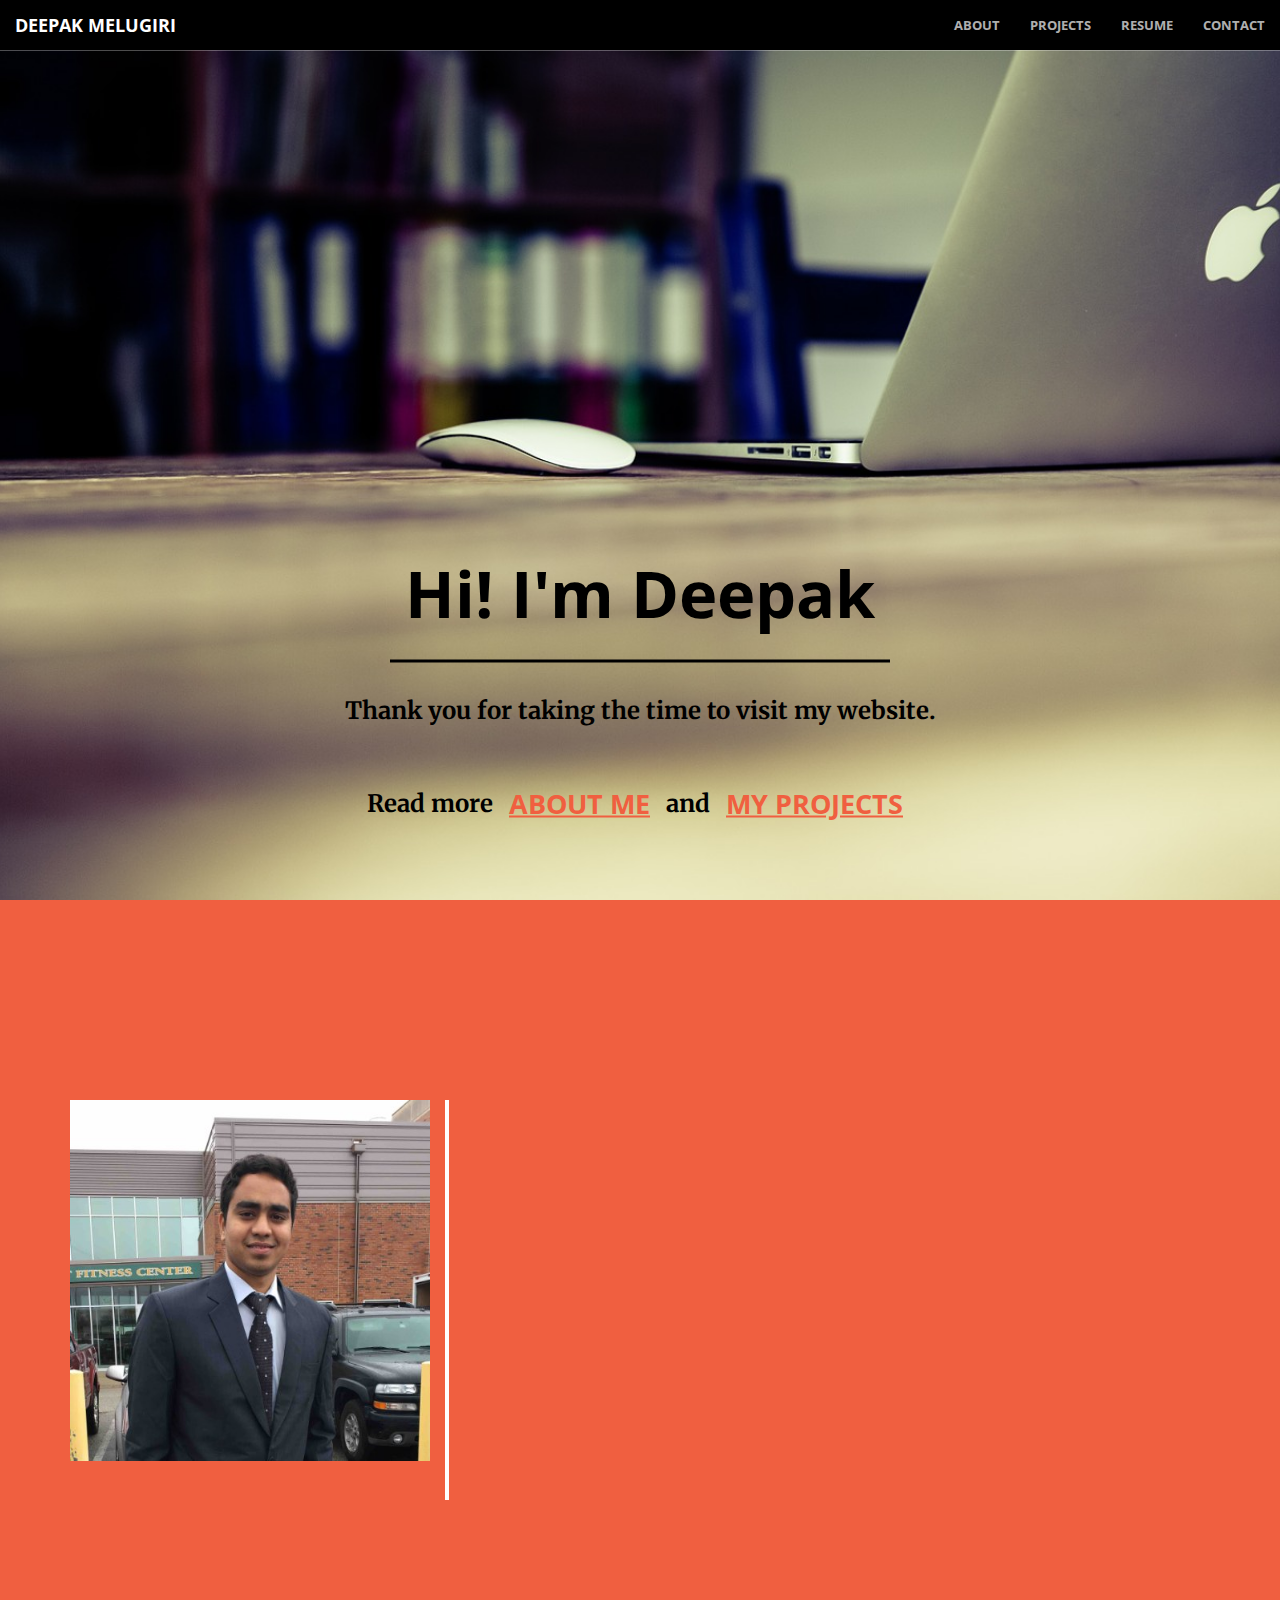
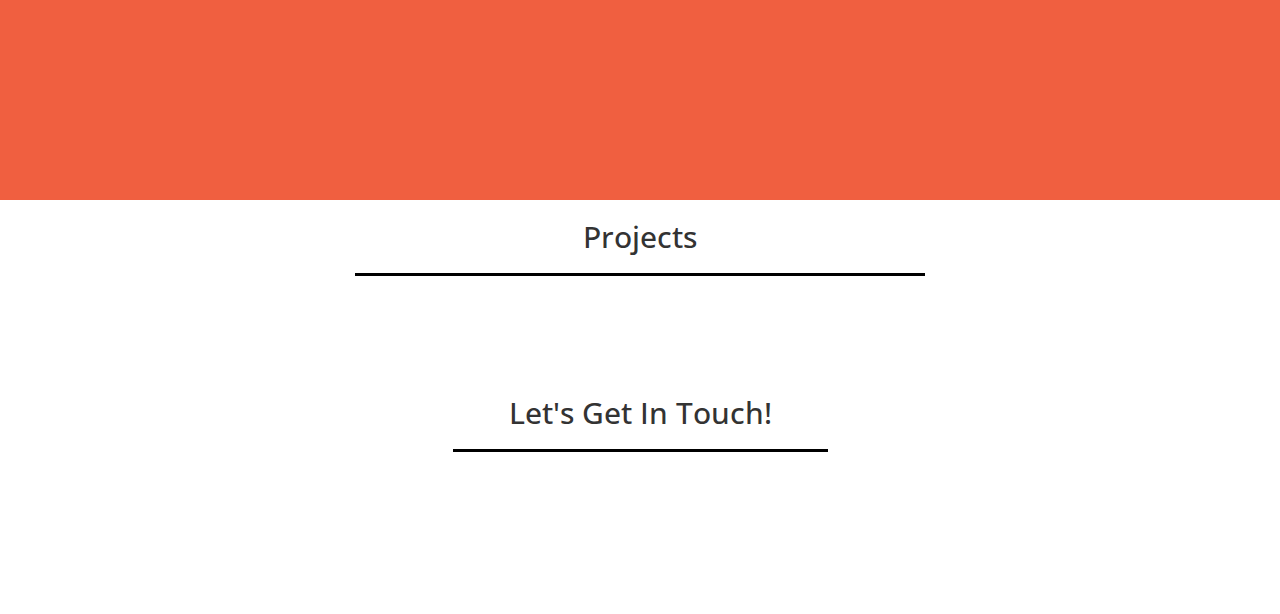
==== index.html @ 1ee1da33 "Added website files - Initial commit" ====
﻿
<!DOCTYPE html>
<html lang="en">

<head>

    <meta charset="utf-8">
    <meta http-equiv="X-UA-Compatible" content="IE=edge">
    <meta name="viewport" content="width=device-width, initial-scale=1">
    <meta name="description" content="">
    <meta name="author" content="">

    <title>Deepak Melugiri</title>
    <link rel="shortcut icon" href="img/a-icon.ico" />

    <!-- Bootstrap Core CSS -->
    <link rel="stylesheet" href="bootstrap/css/bootstrap.min.css" type="text/css">
    <link rel="stylesheet" href="font-awesome/css/font-awesome.min.css" type="text/css">

    <!-- Custom Fonts -->
    <link href='http://fonts.googleapis.com/css?family=Open+Sans:300italic,400italic,600italic,700italic,800italic,400,300,600,700,800' rel='stylesheet' type='text/css'>
    <link href='http://fonts.googleapis.com/css?family=Merriweather:400,300,300italic,400italic,700,700italic,900,900italic' rel='stylesheet' type='text/css'>
    

    <!-- Plugin CSS -->
    <link rel="stylesheet" href="css/animate.min.css" type="text/css">

    <!-- Custom CSS -->
    <link rel="stylesheet" href="css/creative.css" type="text/css">
</head>

<body id="page-top">

    <nav id="mainNav" class="navbar navbar-default navbar-fixed-top">
        <div class="container-fluid" style="background-color: black;">
            <!-- Brand and toggle get grouped for better mobile display -->
            <div class="navbar-header">
                <button type="button" class="navbar-toggle collapsed" data-toggle="collapse" data-target="#bs-example-navbar-collapse-1">
                    <span class="sr-only">Toggle navigation</span>
                    <span class="icon-bar"></span>
                    <span class="icon-bar"></span>
                    <span class="icon-bar"></span>
                </button>
                <a class="navbar-brand page-scroll" href="#page-top">Deepak Melugiri</a>
            </div>

            <!-- Collect the nav links, forms, and other content for toggling -->
            <div class="collapse navbar-collapse" id="bs-example-navbar-collapse-1">
                <ul class="nav navbar-nav navbar-right">
                    <li>
                        <a class="page-scroll" href="#about">About</a>
                    </li>
                    <li>
                        <a class="page-scroll" href="#projects">Projects</a>
                    </li>
                    <li>
                        <a class="page-scroll" href="resume/DeepakMelugiri_Resume.pdf" target="_blank">Resume</a>
                    </li>
                    <li>
                        <a class="page-scroll" href="#contact">Contact</a>
                    </li>
                </ul>
            </div>
            <!-- /.navbar-collapse -->
        </div>
        <!-- /.container-fluid -->
    </nav>

    <header>
        <div class="header-content">
            <div class="header-content-inner">
                <h1>Hi! I'm Deepak</h1>
                <hr>
                <p>Thank you for taking the time to visit my website.</p>                 
                <p>
                    Read more
                    <a href="#about" style="padding-bottom: 9px; font-size: 27px; text-decoration: underline;"  class="btn btn-sm page-scroll">about me</a> 
                    and <a href="#projects" style="padding-bottom: 9px; font-size: 27px;     text-decoration: underline;"  class="btn btn-sm page-scroll">my projects</a>
                </p>
                
            </div>
        </div>
    </header>

    <section class="bg-primary" id="about" style="height: 100%">
        <div class="container">
            
            <div class="row" style="margin-top:100px;">
                <div class="col-lg-4">
                    <img src="img/deepak.jpg" class="img-responsive" alt="">
                </div>

                <div class="col-lg-8 text-center" style="height:400px; border-left:4px solid white;">
                    
                    <p class="text-faded"></p>
                    <p class="text-faded"></p>
                </div>
            </div>
        </div>
    </section>

    <section class="no-padding" id="projects">
      <div class="container" style="padding-top: 20px">
          <div class="row">
              <div class="col-lg-12 text-center">
                  <h2 class="section-heading">Projects</h2>
                  <hr class="primary">
              </div>
          </div>
      </div>

    </section>

    <section id="contact">
        <div class="container">
            <div class="row call-to-action">
                <div class="col-lg-8 col-lg-offset-2 text-center">
                    <h2 class="section-heading">Let's Get In Touch!</h2>
                    <hr class="primary">
                </div>
                <div class="col-lg-2 col-lg-offset-3  text-center">
                    <a href="https://www.linkedin.com/in/deepakmelugiri" class="fa fa-linkedin fa-3x wow zoomIn"></a>
                </div>
                <div class="col-lg-2 text-center">
                    <a href="mailto:melugiri.deepak@gmail.com" class="fa fa-envelope-o fa-3x wow zoomIn" ></a>
                </div>
                <div class="col-lg-2  text-center">
                    <a href="https://github.com/deepakmelugiri" class="fa fa-github fa-3x wow zoomIn" data-wow-delay=".1s"></a>
                </div>
            </div>
        </div>
    </section>

    <!-- jQuery -->
    <script src="js/jquery.js"></script>

    <!-- Bootstrap Core JavaScript -->
    <script src="bootstrap/js/bootstrap.min.js"></script>

    <!-- Plugin JavaScript -->
    <script src="js/jquery.easing.min.js"></script>
    <script src="js/jquery.fittext.js"></script>
    <script src="js/wow.min.js"></script>

    <!-- Custom Theme JavaScript -->
    <script src="js/creative.js"></script>

</body>

</html>
---- css/creative.css ----
/*!
 * Start Bootstrap - Creative Bootstrap Theme (http://startbootstrap.com)
 * Code licensed under the Apache License v2.0.
 * For details, see http://www.apache.org/licenses/LICENSE-2.0.
 */

html,
body {
    width: 100%;
    height: 100%;
}

body {
    font-family: Merriweather,'Helvetica Neue',Arial,sans-serif;
}

hr {
    max-width: 50%;
    border-color: black;
    border-width: 3px;
}

hr.light {
    border-color: #fff;
}

a {
    color: #f05f40;
    -webkit-transition: all .35s;
    -moz-transition: all .35s;
    transition: all .35s;
}

a:hover,
a:focus {
    color: #eb3812;
}

h1,
h2,
h3,
h4,
h5,
h6 {
    font-family: 'Open Sans','Helvetica Neue',Arial,sans-serif;
}

p {
    margin-bottom: 20px;
    font-size: 16px;
    line-height: 1.5;
}

.bg-primary {
    background-color: #f05f40;
}

.bg-dark {
    color: #fff;
    background-color: #222;
}

.text-faded {
    color: rgba(255,255,255,.7);
}

section {
    padding: 100px 0;
}

aside {
    padding: 50px 0;
}

.no-padding {
    padding: 0;
}

.navbar-default {
    border-color: rgba(34,34,34,.05);
    font-family: 'Open Sans','Helvetica Neue',Arial,sans-serif;
    background-color: #fff;
    -webkit-transition: all .35s;
    -moz-transition: all .35s;
    transition: all .35s;
}

.navbar-default .navbar-header .navbar-brand {
    text-transform: uppercase;
    font-family: 'Open Sans','Helvetica Neue',Arial,sans-serif;
    font-weight: 700;
    color: white;
}

.navbar-default .navbar-header .navbar-brand:hover,
.navbar-default .navbar-header .navbar-brand:focus {
    color: #eb3812;
}

.navbar-default .nav > li>a,
.navbar-default .nav>li>a:focus {
    text-transform: uppercase;
    font-size: 13px;
    font-weight: 700;
    color: #222;
}

.navbar-default .nav > li>a:hover,
.navbar-default .nav>li>a:focus:hover {
    color: #f05f40;
}

.navbar-default .nav > li.active>a,
.navbar-default .nav>li.active>a:focus {
    color: #f05f40!important;
    background-color: transparent;
}

.navbar-default .nav > li.active>a:hover,
.navbar-default .nav>li.active>a:focus:hover {
    background-color: transparent;
}

@media(min-width:768px) {
    .navbar-default {
        border-color: rgba(255,255,255,.3);
        background-color: transparent;
    }

    .navbar-default .navbar-header .navbar-brand {
        color: rgba(255,255,255,.7);
    }

    .navbar-default .navbar-header .navbar-brand:hover,
    .navbar-default .navbar-header .navbar-brand:focus {
        color: #fff;
    }

    .navbar-default .nav > li>a,
    .navbar-default .nav>li>a:focus {
        color: rgba(255,255,255,.7);
    }

    .navbar-default .nav > li>a:hover,
    .navbar-default .nav>li>a:focus:hover {
        color: #fff;
    }

    .navbar-default.affix {
        border-color: rgba(34,34,34,.05);
        background-color: #fff;
    }

    .navbar-default.affix .navbar-header .navbar-brand {
        font-size: 14px;
        color: #f05f40;
    }

    .navbar-default.affix .navbar-header .navbar-brand:hover,
    .navbar-default.affix .navbar-header .navbar-brand:focus {
        color: #eb3812;
    }

    /*.navbar-default.affix .nav > li>a,
    .navbar-default.affix .nav>li>a:focus {
        color: #222;
    }*/

    .navbar-default.affix .nav > li>a:hover,
    .navbar-default.affix .nav>li>a:focus:hover {
        color: #f05f40;
    }
}

header {
    position: relative;
    width: 100%;
    min-height: auto;
    text-align: center;
    color: black;
    background-image: url(../img/header-2.jpg);
    background-position: center;
    -webkit-background-size: cover;
    -moz-background-size: cover;
    background-size: cover;
    -o-background-size: cover;
}

header .header-content {
    position: relative;
    width: 100%;
    padding: 100px 15px;
    text-align: center;
}

header .header-content .header-content-inner h1 {
    margin-top: 0;
    margin-bottom: 0;
   // text-transform: uppercase;
    font-weight: 700;
}

header .header-content .header-content-inner hr {
    margin: 30px auto;
}

header .header-content .header-content-inner p {
    margin-bottom: 50px;
    font-size: 16px;
    font-weight: 300;
    color: rgba(255,255,255,.7);
    color:black;
}

@media(min-width:768px) {
    header {
        min-height: 100%;
    }

    header .header-content {
        position: absolute;
        top: 80%;
        padding: 0 50px;
        -webkit-transform: translateY(-50%);
        -ms-transform: translateY(-50%);
        transform: translateY(-50%);
    }

    header .header-content .header-content-inner {
        margin-right: auto;
        margin-left: auto;
        max-width: 1000px;
    }

    header .header-content .header-content-inner p {
        margin-right: auto;
        margin-left: auto;
        max-width: 80%;
        font-size: 24px;
        font-weight: bold;
    }
}

.section-heading {
    margin-top: 0;
}

.service-box {
    margin: 50px auto 0;
    max-width: 400px;
}

@media(min-width:992px) {
    .service-box {
        margin: 20px auto 0;
    }
}

.service-box p {
    margin-bottom: 0;
}

.portfolio-box {
    display: block;
    position: relative;
    margin: 0 auto;
    max-width: 650px;
}

.portfolio-box .portfolio-box-caption {
    display: block;
    position: absolute;
    bottom: 0;
    width: 100%;
    height: 100%;
    text-align: center;
    color: #fff;
    opacity: 0;
    background: rgba(240,95,64,.9);
    -webkit-transition: all .35s;
    -moz-transition: all .35s;
    transition: all .35s;
}

.portfolio-box .portfolio-box-caption .portfolio-box-caption-content {
    position: absolute;
    top: 50%;
    width: 100%;
    text-align: center;
    transform: translateY(-50%);
}

.portfolio-box .portfolio-box-caption .portfolio-box-caption-content .project-category,
.portfolio-box .portfolio-box-caption .portfolio-box-caption-content .project-name {
    padding: 0 15px;
    font-family: 'Open Sans','Helvetica Neue',Arial,sans-serif;
}

.portfolio-box .portfolio-box-caption .portfolio-box-caption-content .project-category {
    text-transform: uppercase;
    font-size: 14px;
    font-weight: 600;
}

.portfolio-box .portfolio-box-caption .portfolio-box-caption-content .project-name {
    font-size: 18px;
}

.portfolio-box:hover .portfolio-box-caption {
    opacity: 1;
}

@media(min-width:768px) {
    .portfolio-box .portfolio-box-caption .portfolio-box-caption-content .project-category {
        font-size: 16px;
    }

    .portfolio-box .portfolio-box-caption .portfolio-box-caption-content .project-name {
        font-size: 22px;
    }
}

.call-to-action h2 {
    margin: 0 auto 20px;
}

.text-primary {
    color: #f05f40;
}

.no-gutter > [class*=col-] {
    padding-right: 0;
    padding-left: 0;
}

.btn-default {
    border-color: #fff;
    color: #222;
    background-color: #fff;
    -webkit-transition: all .35s;
    -moz-transition: all .35s;
    transition: all .35s;
}

.btn-default:hover,
.btn-default:focus,
.btn-default.focus,
.btn-default:active,
.btn-default.active,
.open > .dropdown-toggle.btn-default {
    border-color: #ededed;
    color: #222;
    background-color: #f2f2f2;
}

.btn-default:active,
.btn-default.active,
.open > .dropdown-toggle.btn-default {
    background-image: none;
}

.btn-default.disabled,
.btn-default[disabled],
fieldset[disabled] .btn-default,
.btn-default.disabled:hover,
.btn-default[disabled]:hover,
fieldset[disabled] .btn-default:hover,
.btn-default.disabled:focus,
.btn-default[disabled]:focus,
fieldset[disabled] .btn-default:focus,
.btn-default.disabled.focus,
.btn-default[disabled].focus,
fieldset[disabled] .btn-default.focus,
.btn-default.disabled:active,
.btn-default[disabled]:active,
fieldset[disabled] .btn-default:active,
.btn-default.disabled.active,
.btn-default[disabled].active,
fieldset[disabled] .btn-default.active {
    border-color: #fff;
    background-color: #fff;
}

.btn-default .badge {
    color: #fff;
    background-color: #222;
}

.btn-primary {
    border-color: black;
    color: #fff;
    background-color: black;
    -webkit-transition: all .35s;
    -moz-transition: all .35s;
    transition: all .35s;
}

.btn-primary:hover,
.btn-primary:focus,
.btn-primary.focus,
.btn-primary:active,
.btn-primary.active,
.open > .dropdown-toggle.btn-primary {
    border-color: #ed431f;
    color: #fff;
    background-color: #ee4b28;
}

.btn-primary:active,
.btn-primary.active,
.open > .dropdown-toggle.btn-primary {
    background-image: none;
}

.btn-primary.disabled,
.btn-primary[disabled],
fieldset[disabled] .btn-primary,
.btn-primary.disabled:hover,
.btn-primary[disabled]:hover,
fieldset[disabled] .btn-primary:hover,
.btn-primary.disabled:focus,
.btn-primary[disabled]:focus,
fieldset[disabled] .btn-primary:focus,
.btn-primary.disabled.focus,
.btn-primary[disabled].focus,
fieldset[disabled] .btn-primary.focus,
.btn-primary.disabled:active,
.btn-primary[disabled]:active,
fieldset[disabled] .btn-primary:active,
.btn-primary.disabled.active,
.btn-primary[disabled].active,
fieldset[disabled] .btn-primary.active {
    border-color: #f05f40;
    background-color: #f05f40;
}

.btn-primary .badge {
    color: #f05f40;
    background-color: #fff;
}

.btn {
    border: 0;
    border-radius: 300px;
    text-transform: uppercase;
    font-family: 'Open Sans','Helvetica Neue',Arial,sans-serif;
    font-weight: 700;
}

.btn-xl {
    padding: 15px 30px;
}

::-moz-selection {
    text-shadow: none;
    color: #fff;
    background: #222;
}

::selection {
    text-shadow: none;
    color: #fff;
    background: #222;
}

img::selection {
    color: #fff;
    background: 0 0;
}

img::-moz-selection {
    color: #fff;
    background: 0 0;
}

body {
    webkit-tap-highlight-color: #222;
}
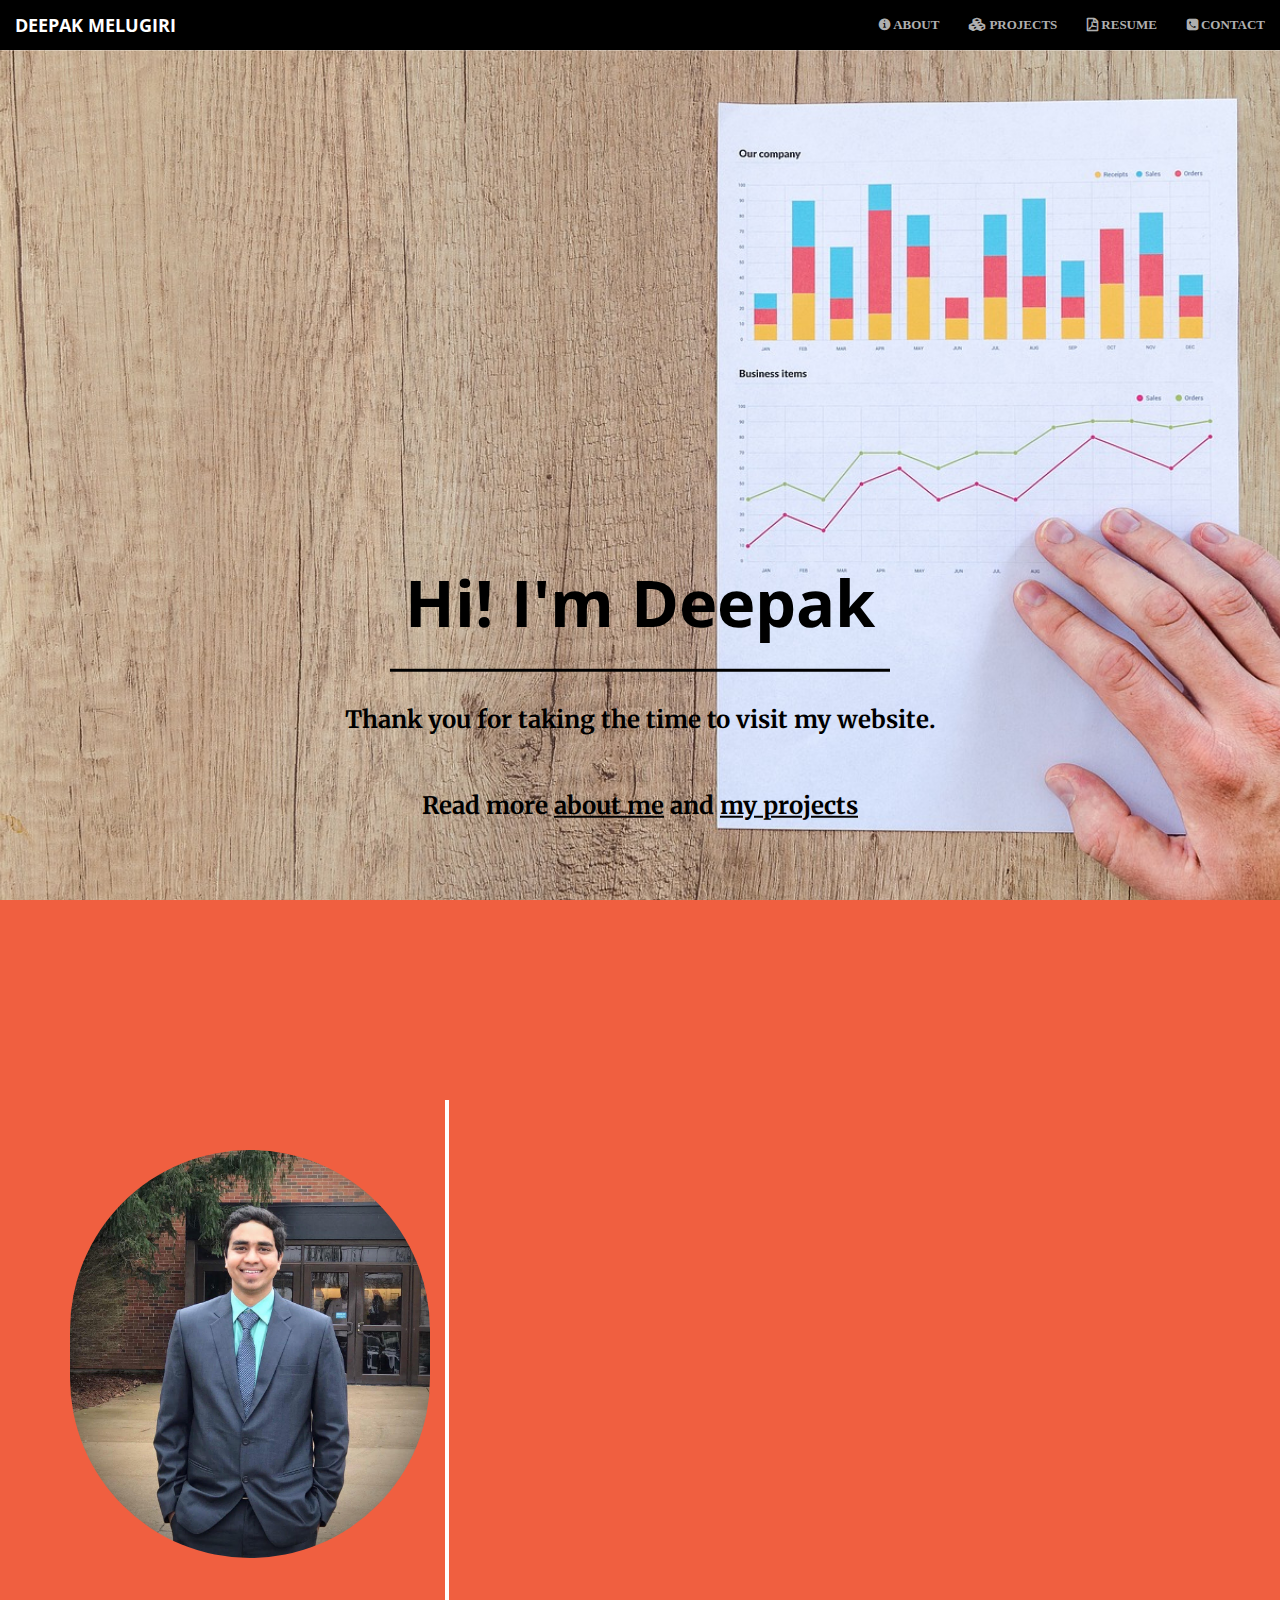
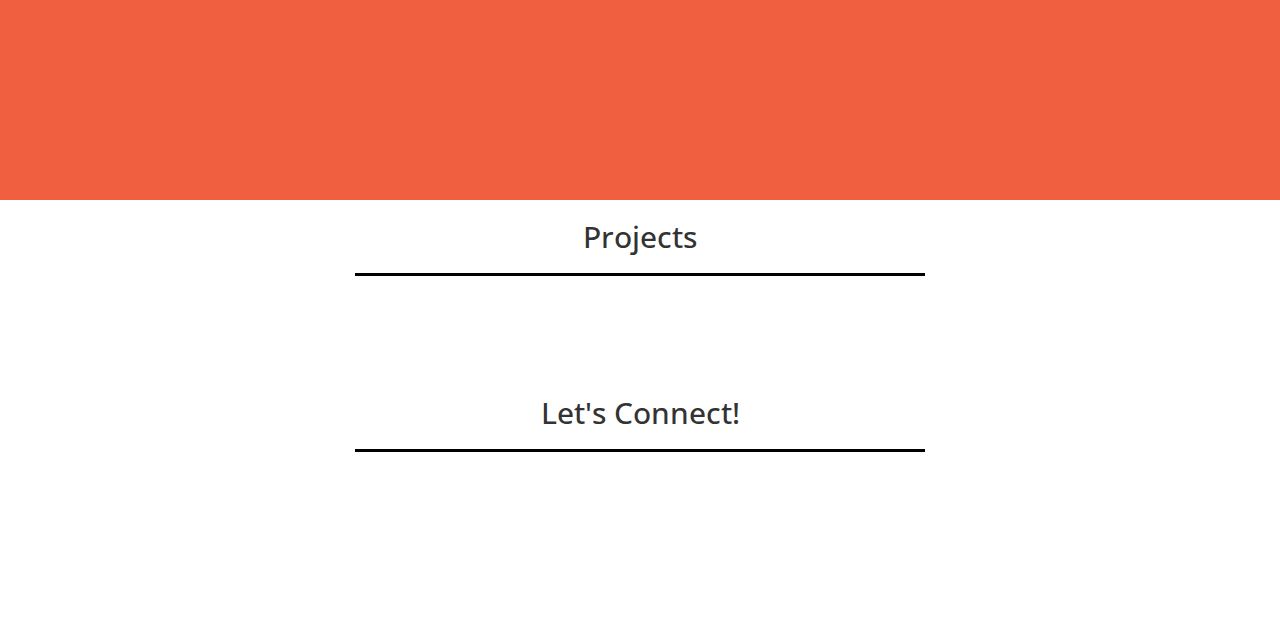
==== commit f41a9881: "Updated files" ====
--- a/index.html
+++ b/index.html
@@ -48,16 +48,17 @@
             <div class="collapse navbar-collapse" id="bs-example-navbar-collapse-1">
                 <ul class="nav navbar-nav navbar-right">
                     <li>
-                        <a class="page-scroll" href="#about">About</a>
+                        <a class="page-scroll fa fa-info-circle" href="#about"> About</a>
                     </li>
                     <li>
-                        <a class="page-scroll" href="#projects">Projects</a>
+                        <a class="page-scroll fa fa-cubes" href="#projects"> Projects</a>
                     </li>
                     <li>
-                        <a class="page-scroll" href="resume/DeepakMelugiri_Resume.pdf" target="_blank">Resume</a>
+                        <!--<i class="fa fa-file-pdf-o" aria-hidden="true"></i>-->
+                        <a class="page-scroll fa fa-file-pdf-o" href="resume/DeepakMelugiri_Resume.pdf" target="_blank"> Resume</a>
                     </li>
                     <li>
-                        <a class="page-scroll" href="#contact">Contact</a>
+                        <a class="page-scroll fa fa-phone-square" href="#contact"> Contact</a>
                     </li>
                 </ul>
             </div>
@@ -74,8 +75,8 @@
                 <p>Thank you for taking the time to visit my website.</p>                 
                 <p>
                     Read more
-                    <a href="#about" style="padding-bottom: 9px; font-size: 27px; text-decoration: underline;"  class="btn btn-sm page-scroll">about me</a> 
-                    and <a href="#projects" style="padding-bottom: 9px; font-size: 27px;     text-decoration: underline;"  class="btn btn-sm page-scroll">my projects</a>
+                    <a href="#about" style="padding-bottom: 9px;  text-decoration: underline;"  class=" page-scroll">about me</a> 
+                    and <a href="#projects" style="padding-bottom: 9px;     text-decoration: underline;"  class=" page-scroll">my projects</a>
                 </p>
                 
             </div>
@@ -87,11 +88,11 @@
             
             <div class="row" style="margin-top:100px;">
                 <div class="col-lg-4">
-                    <img src="img/deepak.jpg" class="img-responsive" alt="">
+                    <img src="img/deepak.jpg" class="img-responsive" style="border-radius:184px;margin-top: 50px;" alt="">
                 </div>
 
-                <div class="col-lg-8 text-center" style="height:400px; border-left:4px solid white;">
-                    
+                <div class="col-lg-8 text-center" style="height:500px; border-left:4px solid white;">
+
                     <p class="text-faded"></p>
                     <p class="text-faded"></p>
                 </div>
@@ -108,23 +109,25 @@
               </div>
           </div>
       </div>
-
+       
     </section>
 
     <section id="contact">
         <div class="container">
             <div class="row call-to-action">
-                <div class="col-lg-8 col-lg-offset-2 text-center">
-                    <h2 class="section-heading">Let's Get In Touch!</h2>
+                <div class="col-lg-12 text-center">
+                    <h2 class="section-heading">Let's Connect!</h2>
                     <hr class="primary">
                 </div>
-                <div class="col-lg-2 col-lg-offset-3  text-center">
+                </div>
+            <div class="row" style="margin-top:20px;">
+                <div class="col-lg-2 col-lg-offset-3 col-md-3 col-xs-4 text-center">
                     <a href="https://www.linkedin.com/in/deepakmelugiri" class="fa fa-linkedin fa-3x wow zoomIn"></a>
                 </div>
-                <div class="col-lg-2 text-center">
-                    <a href="mailto:melugiri.deepak@gmail.com" class="fa fa-envelope-o fa-3x wow zoomIn" ></a>
+                <div class="col-lg-2 col-md-3 col-xs-4 text-center">
+                    <a href="mailto:melugiri.deepak@gmail.com" class="fa fa-envelope fa-3x wow zoomIn" ></a>
                 </div>
-                <div class="col-lg-2  text-center">
+                <div class="col-lg-2 col-md-3 col-xs-4 text-center">
                     <a href="https://github.com/deepakmelugiri" class="fa fa-github fa-3x wow zoomIn" data-wow-delay=".1s"></a>
                 </div>
             </div>
--- a/css/creative.css
+++ b/css/creative.css
@@ -25,7 +25,7 @@
 }
 
 a {
-    color: #f05f40;
+    color: black;
     -webkit-transition: all .35s;
     -moz-transition: all .35s;
     transition: all .35s;
@@ -102,7 +102,7 @@
     text-transform: uppercase;
     font-size: 13px;
     font-weight: 700;
-    color: #222;
+    /*color: #222;*/
 }
 
 .navbar-default .nav > li>a:hover,
@@ -178,7 +178,7 @@
     min-height: auto;
     text-align: center;
     color: black;
-    background-image: url(../img/header-2.jpg);
+    background-image: url(../img/header-3.jpg);
     background-position: center;
     -webkit-background-size: cover;
     -moz-background-size: cover;
@@ -475,4 +475,10 @@
 
 body {
     webkit-tap-highlight-color: #222;
+}
+
+.fa.fa-linkedin:hover, .fa.fa-envelope:hover, .fa.fa-github:hover {
+    font-size: 4em;
+    transition: 1s ease-out;
+    text-decoration: none;
 }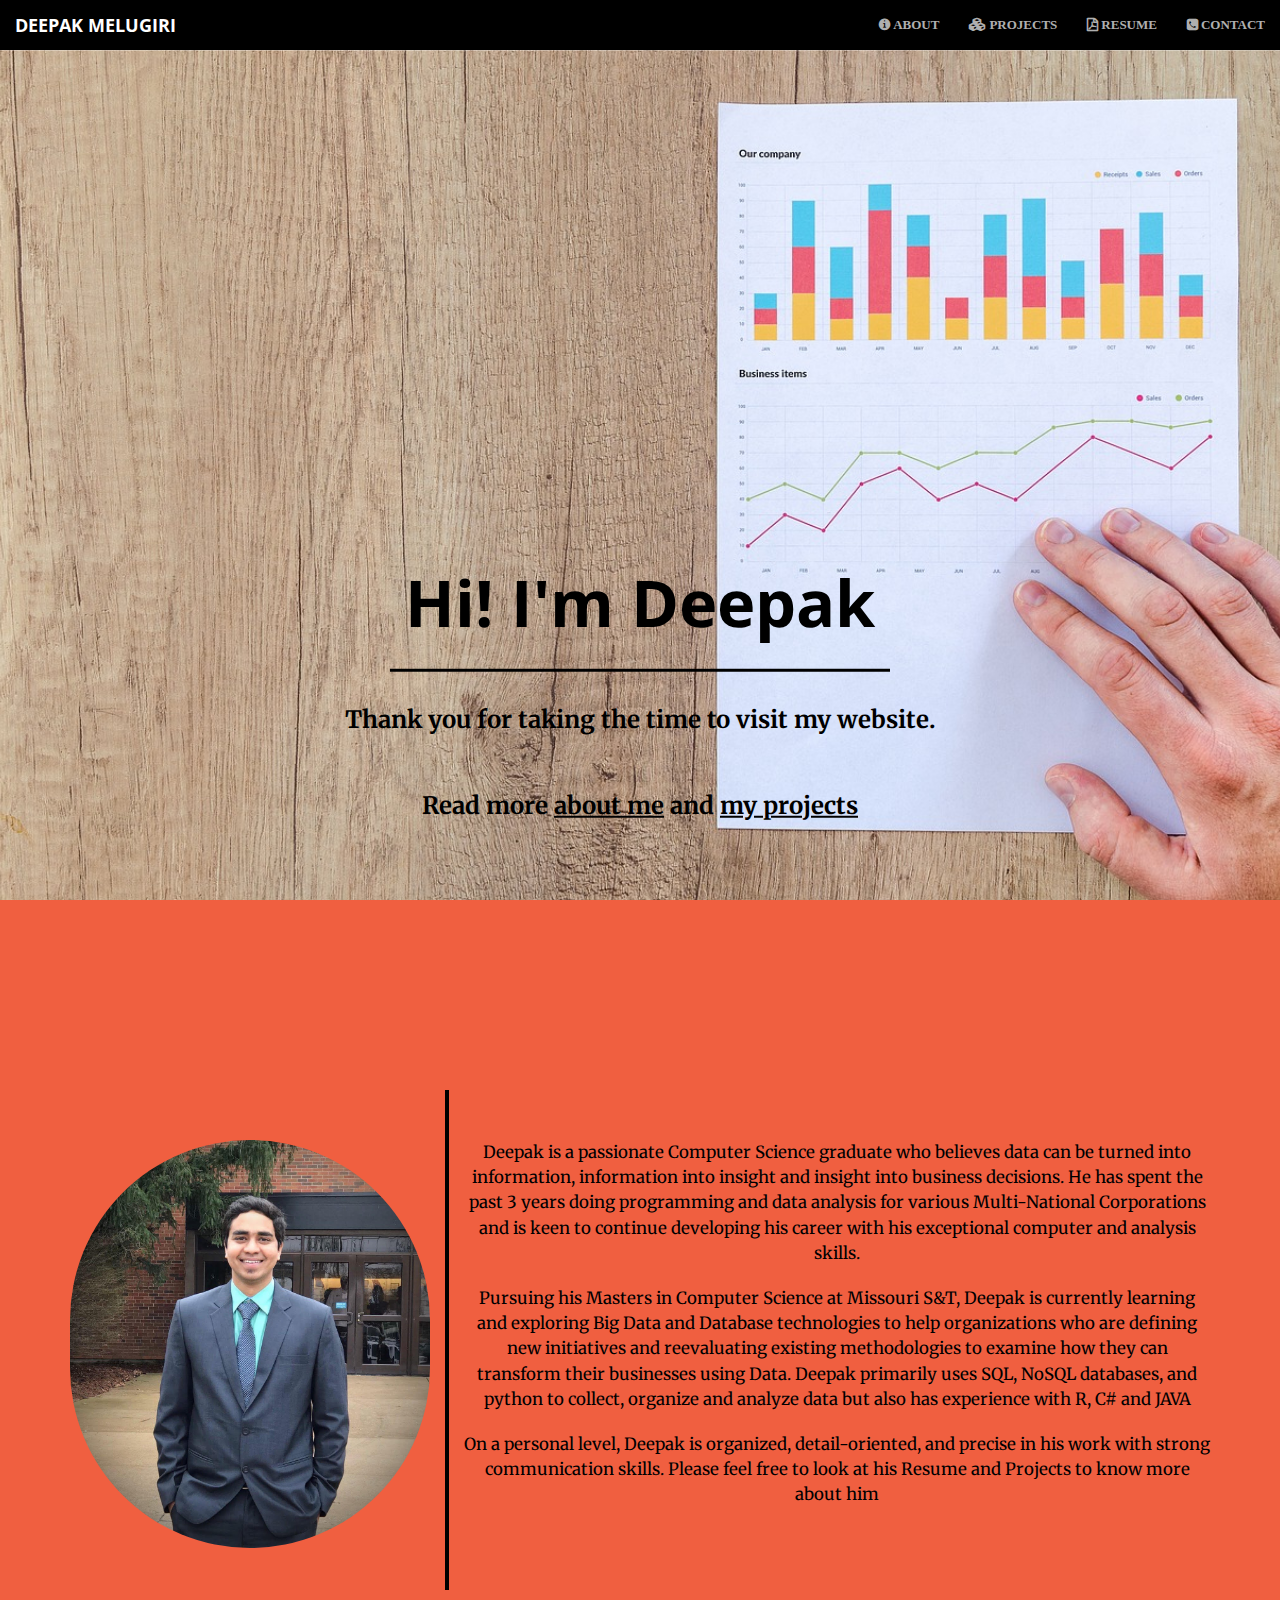
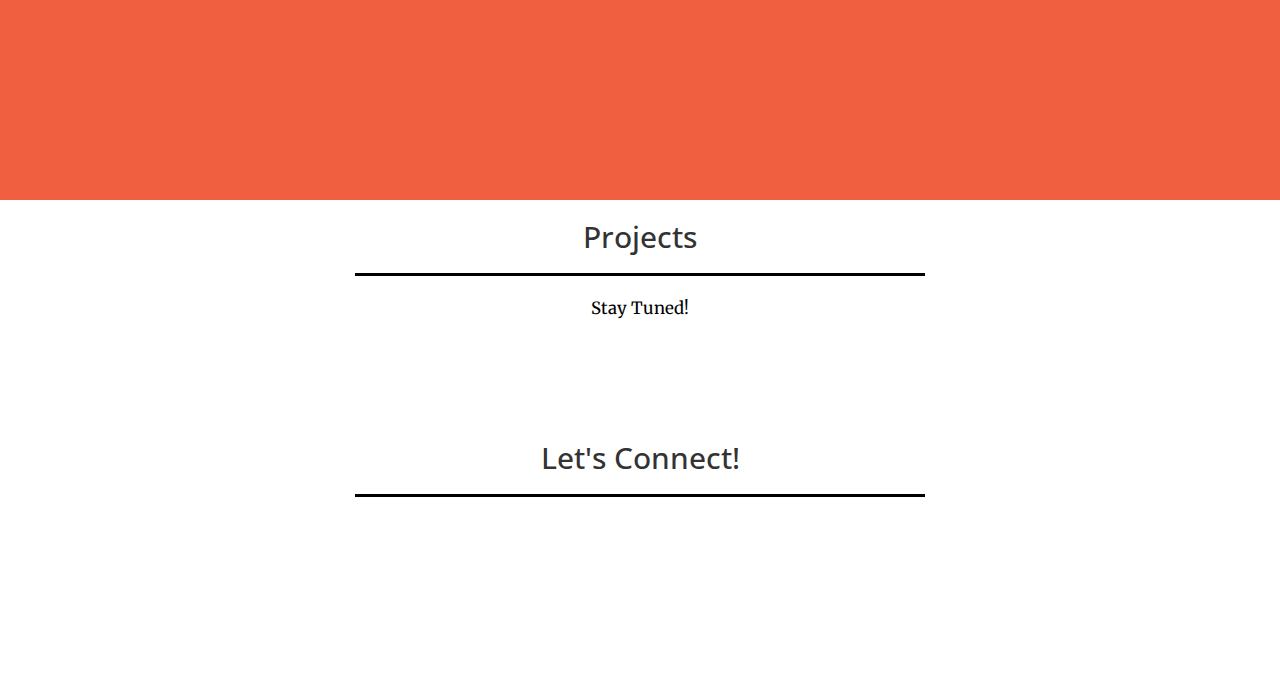
==== commit c4c0c9ab: "Updated About page with few more cosmetic changes" ====
--- a/index.html
+++ b/index.html
@@ -76,7 +76,7 @@
                 <p>
                     Read more
                     <a href="#about" style="padding-bottom: 9px;  text-decoration: underline;"  class=" page-scroll">about me</a> 
-                    and <a href="#projects" style="padding-bottom: 9px;     text-decoration: underline;"  class=" page-scroll">my projects</a>
+                    and <a href="#projects" style="padding-bottom: 9px; text-decoration: underline;"  class=" page-scroll">my projects</a>
                 </p>
                 
             </div>
@@ -86,21 +86,22 @@
     <section class="bg-primary" id="about" style="height: 100%">
         <div class="container">
             
-            <div class="row" style="margin-top:100px;">
-                <div class="col-lg-4">
-                    <img src="img/deepak.jpg" class="img-responsive" style="border-radius:184px;margin-top: 50px;" alt="">
+            <div class="row row-primary">
+                <div class="col-lg-4 col-lg-offset-0 col-md-4 col-md-offset-0 col-xs-6 col-xs-offset-3">
+                    <img src="img/deepak.jpg" class="img-responsive img-primary" style="border-radius:184px;" alt="">
                 </div>
 
-                <div class="col-lg-8 text-center" style="height:500px; border-left:4px solid white;">
+                <div class="col-lg-8 col-md-8 col-xs-12 text-center text-para" style="height:500px; padding-top:50px;">
 
-                    <p class="text-faded"></p>
-                    <p class="text-faded"></p>
+                    <p class="text-faded">Deepak is a passionate Computer Science graduate who believes data can be turned into information, information into insight and insight into business decisions. He has spent the past 3 years doing programming and data analysis for various Multi-National Corporations and is keen to continue developing his career with his exceptional computer and analysis skills.</p>
+                    <p class="text-faded">Pursuing his Masters in Computer Science at Missouri S&T, Deepak is currently learning and exploring Big Data and Database technologies to help organizations who are defining new initiatives and reevaluating existing methodologies to examine how they can transform their businesses using Data. Deepak primarily uses SQL, NoSQL databases, and python to collect, organize and analyze data but also has experience with R, C# and JAVA</p>
+                    <p class="text-faded">On a personal level, Deepak is organized, detail-oriented, and precise in his work with strong communication skills. Please feel free to look at his Resume and Projects to know more about him</p>
                 </div>
             </div>
         </div>
     </section>
 
-    <section class="no-padding" id="projects">
+    <section class="no-padding" id="projects" >
       <div class="container" style="padding-top: 20px">
           <div class="row">
               <div class="col-lg-12 text-center">
@@ -108,11 +109,12 @@
                   <hr class="primary">
               </div>
           </div>
-      </div>
+          <p class="text-faded" style="text-align:center"> Stay Tuned! </p>
+</div>
        
     </section>
 
-    <section id="contact">
+    <section id="contact" style="padding:100px 0;">
         <div class="container">
             <div class="row call-to-action">
                 <div class="col-lg-12 text-center">
--- a/css/creative.css
+++ b/css/creative.css
@@ -9,6 +9,8 @@
     width: 100%;
     height: 100%;
 }
+
+
 
 body {
     font-family: Merriweather,'Helvetica Neue',Arial,sans-serif;
@@ -47,7 +49,6 @@
 
 p {
     margin-bottom: 20px;
-    font-size: 16px;
     line-height: 1.5;
 }
 
@@ -55,17 +56,17 @@
     background-color: #f05f40;
 }
 
+.img-primary {
+    margin-top: 50px;
+}
+
 .bg-dark {
     color: #fff;
     background-color: #222;
 }
 
 .text-faded {
-    color: rgba(255,255,255,.7);
-}
-
-section {
-    padding: 100px 0;
+    color: black;
 }
 
 aside {
@@ -239,6 +240,22 @@
         font-size: 24px;
         font-weight: bold;
     }
+
+    .row-primary {
+        margin-top: 50px;
+    }
+
+    .bg-primary {
+        padding-top:50px;
+    }
+
+    .text-faded {
+        font-size: larger;
+    }
+
+    .text-para {
+        border-top: 4px solid black;
+    }
 }
 
 .section-heading {
@@ -253,6 +270,23 @@
 @media(min-width:992px) {
     .service-box {
         margin: 20px auto 0;
+    }
+
+    .row-primary {
+        margin-top: 90px;
+    }
+
+    .bg-primary {
+        padding-top:100px;
+    }
+
+    .text-faded {
+        font-size: larger;
+    }
+
+    .text-para {
+        border-left: 4px solid black;
+        border-top: none;
     }
 }
 
@@ -481,4 +515,25 @@
     font-size: 4em;
     transition: 1s ease-out;
     text-decoration: none;
-}+}
+
+/* #### Mobile Phones Portrait #### */
+@media screen and (max-device-width: 480px) and (orientation: portrait) {
+    /* some CSS here */
+    .row-primary {
+        margin-top: 10px;
+    }
+
+    .bg-primary {
+        padding: 0px 0px;
+    }
+
+    .text-faded {
+        font-size: small !important;
+    }
+
+    .text-para {
+        border-top: 4px solid black;
+    }
+}
+
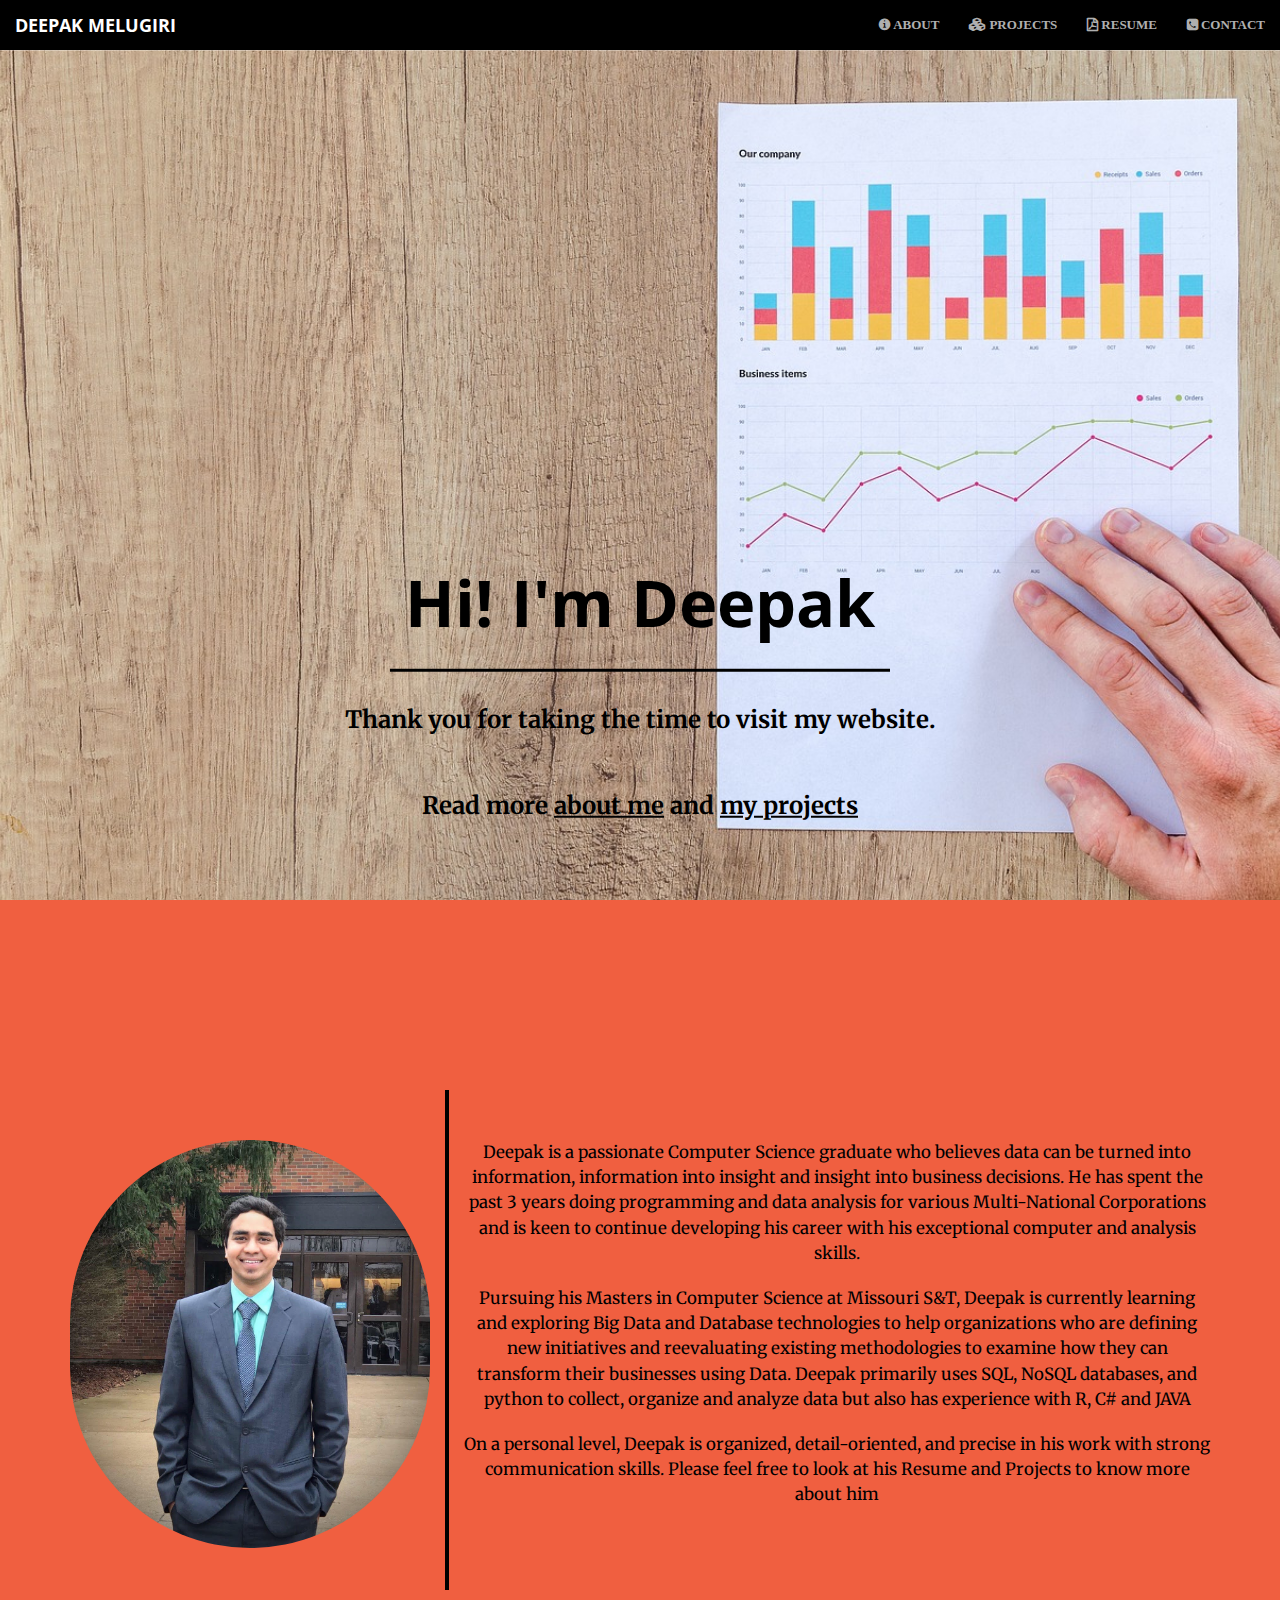
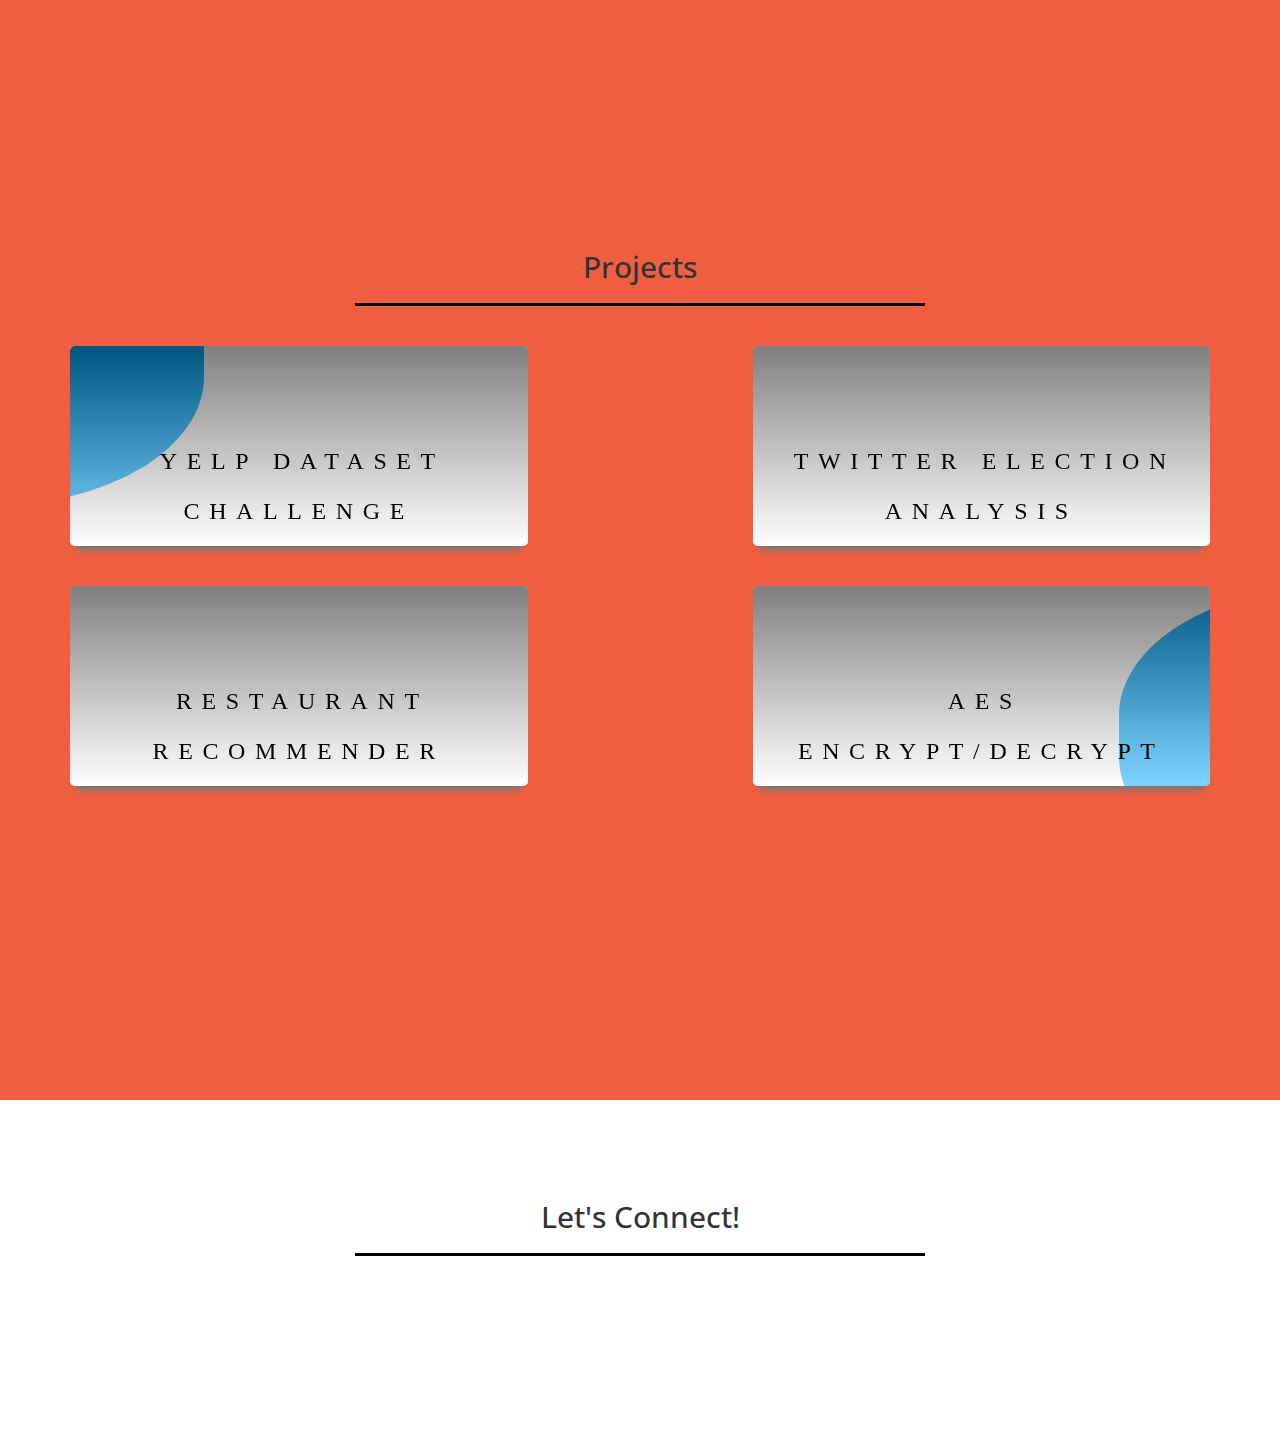
==== commit 29c265e7: "Added Projects to website" ====
--- a/index.html
+++ b/index.html
@@ -11,7 +11,7 @@
     <meta name="author" content="">
 
     <title>Deepak Melugiri</title>
-    <link rel="shortcut icon" href="img/a-icon.ico" />
+    <!--<link rel="shortcut icon" href="img/a-icon.ico" />-->
 
     <!-- Bootstrap Core CSS -->
     <link rel="stylesheet" href="bootstrap/css/bootstrap.min.css" type="text/css">
@@ -91,7 +91,7 @@
                     <img src="img/deepak.jpg" class="img-responsive img-primary" style="border-radius:184px;" alt="">
                 </div>
 
-                <div class="col-lg-8 col-md-8 col-xs-12 text-center text-para" style="height:500px; padding-top:50px;">
+                <div class="col-lg-8 col-md-8 col-xs-12 text-center text-para" style="height:500px;">
 
                     <p class="text-faded">Deepak is a passionate Computer Science graduate who believes data can be turned into information, information into insight and insight into business decisions. He has spent the past 3 years doing programming and data analysis for various Multi-National Corporations and is keen to continue developing his career with his exceptional computer and analysis skills.</p>
                     <p class="text-faded">Pursuing his Masters in Computer Science at Missouri S&T, Deepak is currently learning and exploring Big Data and Database technologies to help organizations who are defining new initiatives and reevaluating existing methodologies to examine how they can transform their businesses using Data. Deepak primarily uses SQL, NoSQL databases, and python to collect, organize and analyze data but also has experience with R, C# and JAVA</p>
@@ -101,16 +101,61 @@
         </div>
     </section>
 
-    <section class="no-padding" id="projects" >
-      <div class="container" style="padding-top: 20px">
+    <section class="no-padding" id="projects" style="min-height:100%; text-align:center; background-color:#f05f40;">
+      <div class="container" style="padding-top: 50px">
           <div class="row">
               <div class="col-lg-12 text-center">
                   <h2 class="section-heading">Projects</h2>
                   <hr class="primary">
               </div>
           </div>
-          <p class="text-faded" style="text-align:center"> Stay Tuned! </p>
-</div>
+          <div class="row">
+              <div class="col-lg-5 ">                  
+                <a href="yelp_dataset.html" style="margin:50px;" >
+                  <div class='box' style="height:200px; ">
+
+                      <div class='wave-left '></div>
+                      <div class='title'>Yelp Dataset Challenge</div>
+                          
+                  </div>
+                </a>
+              </div>
+              <div class="col-lg-5 col-lg-offset-2">                  
+                <a href="twitter_analysis.html" style="margin:50px;"> 
+                    <div class='box' style="height:200px; ">
+                        <div class='title'>
+                            Twitter Election Analysis
+                        </div>
+                        </div>
+                </a>                  
+              </div>              
+          </div>
+          <div class="row">
+              <div class="col-lg-5">
+                  
+                      <a href="restaurant_recommender.html" style="margin:50px;">
+                          <div class='box' style="height:200px; ">
+                              <div class='title'>
+                                  Restaurant Recommender
+                              </div>
+                              </div>
+                              </a>
+                   
+              </div>
+              <div class="col-lg-5 col-lg-offset-2">
+                  
+                      <a href="aes_tool.html" style="margin:50px;">
+                        <div class='box' style="height:200px; ">
+                            <div class='wave-right'></div>
+                            <div class='title'>
+                                AES Encrypt/Decrypt
+                            </div>
+                            </div>
+                      </a>
+                </div>
+                  
+          </div>
+        </div>
        
     </section>
 
--- a/css/creative.css
+++ b/css/creative.css
@@ -254,7 +254,15 @@
     }
 
     .text-para {
-        border-top: 4px solid black;
+        padding-top: 50px;
+    }
+
+    .text-padding {
+        padding: 0px 30px 0px 30px;
+    }
+
+    .text-top-padding {
+        padding-top: 0px;
     }
 }
 
@@ -286,7 +294,16 @@
 
     .text-para {
         border-left: 4px solid black;
+        padding-top: 50px;
         border-top: none;
+    }
+
+    .text-padding {
+        padding: 0px 50px 0px 50px;
+    }
+
+    .text-top-padding {
+        padding-top: 0px;
     }
 }
 
@@ -532,8 +549,162 @@
         font-size: small !important;
     }
 
+    .img-primary {
+        margin-top: 10px;
+    }
+
     .text-para {
-        border-top: 4px solid black;
-    }
-}
-
+        padding-top: 15px;
+    }
+
+    .text-padding {
+        padding: 0px 10px 0px 10px;
+    }
+
+    .text-top-padding {
+        padding-top: 50px;
+    }
+
+    .title {
+        font-size: 16px !important;
+        font-weight: bold;
+    }
+
+}
+
+/* #### Mobile Phones Portrait #### */
+@media screen and (max-device-width: 380px) and (orientation: portrait) {
+    /* some CSS here */
+    .row-primary {
+        margin-top: 10px;
+    }
+
+    .bg-primary {
+        padding: 0px 0px;
+    }
+
+    .text-faded {
+        font-size: 10.5px !important;
+    }
+
+    .img-primary {
+        margin-top: 10px;
+    }
+
+    .text-para {
+        padding-top: 15px;
+    }
+
+    .text-padding{
+        padding: 0px 10px 0px 10px;
+    }
+
+    .text-top-padding {
+        padding-top:50px;
+    }
+
+    .title {
+        font-size: 16px !important;
+        font-weight: bold;
+    }
+}
+
+
+.box {
+    border-radius: 5px;
+    /*box-shadow: 0 2px 30px rgba(black, .2);*/
+    -webkit-box-shadow: 0 10px 6px -6px #777;
+    -moz-box-shadow: 0 10px 6px -6px #777;
+    box-shadow: 0 10px 6px -6px #777;
+    /*background: lighten(#f0f4c3, 10%);*/
+    background:white;
+    /*background-color:lightgray;*/
+    position: relative;
+    overflow: hidden;
+    transform: translate3d(0, 0, 0);
+}
+
+.wave-left {
+    /*opacity: 1;*/
+    position: absolute;
+    top: -70%;
+    left: -80%;
+    background: #0af;
+    width: 500px;
+    height: 300px;
+    /*margin-left: -250px;
+    margin-top: -250px;*/
+    transform-origin: 50% 48%;
+    border-radius: 43%;
+    animation: drift 3000ms infinite linear;
+}
+
+
+.wave-right {
+    /*opacity: 1;*/
+    position: absolute;
+    /*top: 70%;*/
+    bottom:-50%;
+    left: 80%;
+    background: #0af;
+    width: 500px;
+    height: 300px;
+    /*margin-left: -250px;
+    margin-top: -250px;*/
+    transform-origin: 50% 48%;
+    border-radius: 43%;
+    animation: drift 3000ms infinite linear;
+}
+    /*.wave.-three {
+        animation: drift 5000ms infinite linear;
+        background:blue;
+    }
+
+    .wave.-two {
+        animation: drift 7000ms infinite linear;
+        opacity: .9;
+        background: red;
+    }*/
+
+.box::after {
+    content: '';
+    display: block;
+    left: 0;
+    top: 0;
+    width: 100%;
+    height: 100%;
+    background: linear-gradient(to bottom,black,white);
+    z-index: 11;
+    opacity:.5;
+    transform: translate3d(0, 0, 0);
+    /*color:*/
+}
+
+.title {
+    position: absolute;
+    left: 0;
+    bottom: 10px;
+    width: 100%;
+    z-index: 1;
+    line-height: 50px;
+    text-align: center;
+    transform: translate3d(0, 0, 0);
+    color: black;
+    text-transform: uppercase;
+    font-family: 'Playfair Display', serif;
+    letter-spacing: .4em;
+    font-size: 24px;
+    text-shadow: 0 1px 0 rgba(black, .1);
+    text-indent: .3em;
+}
+
+@keyframes drift {
+    from {
+        transform: rotate(0deg);
+    }
+
+    from {
+        transform: rotate(360deg);
+    }
+}
+
